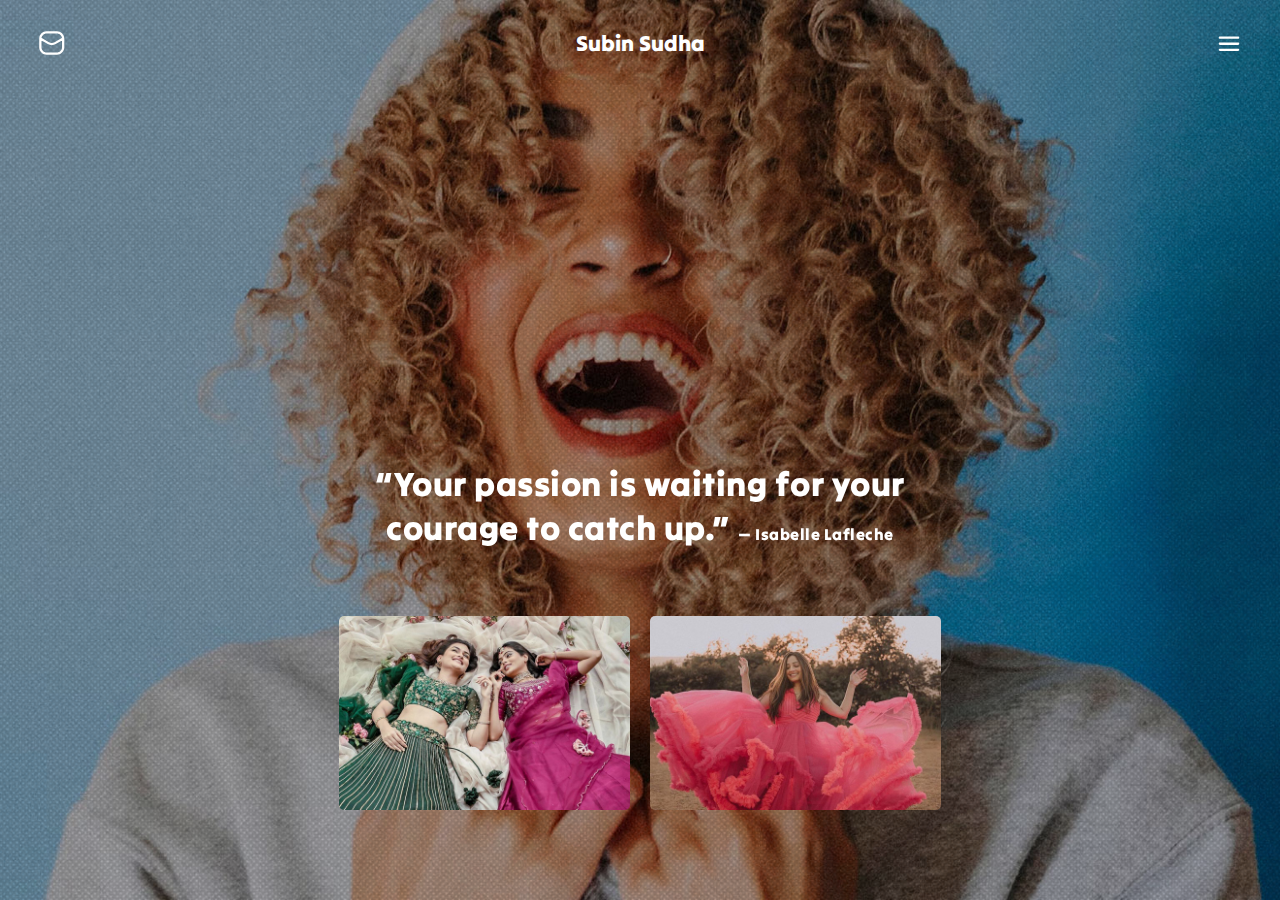
==== index.html @ 1a8616e3 "update title" ====
<!DOCTYPE html>
<html lang="en">
  <head>
    <meta charset="UTF-8" />

    <meta
      name="viewport"
      content="width=device-width,initial-scale=1.0, user-scalable=no"
    />
    <link
      href="https://fonts.googleapis.com/css2?family=Tilt+Warp&display=swap"
      rel="stylesheet"
    />
    <link rel="stylesheet" href="./assets/style/main.css" />
    <title>Subin Sudha | Wedding photographer</title>
  </head>
  <body>
    <header class="main-header">
      <div class="container-fluid">
        <div class="row">
          <div class="header-block">
            <div class="header-action">
              <a href="mailto:subinkumarpsabc@gmail.com" class="btn mail">
                <svg viewBox="0 -0.5 25 25" fill="none">
                  <path
                    d="M19.7505 9.02905C19.7652 9.443 20.1127 9.76663 20.5267 9.75189C20.9406 9.73715 21.2643 9.38962 21.2495 8.97567L19.7505 9.02905ZM16.214 5.00236V5.75236C16.2224 5.75236 16.2307 5.75222 16.2391 5.75194L16.214 5.00236ZM9.786 5.00236L9.76095 5.75194C9.7693 5.75222 9.77765 5.75236 9.786 5.75236V5.00236ZM4.75048 8.97567C4.73573 9.38962 5.05936 9.73715 5.47331 9.75189C5.88726 9.76663 6.23478 9.443 6.24952 9.02905L4.75048 8.97567ZM21.25 9.00236C21.25 8.58815 20.9142 8.25236 20.5 8.25236C20.0858 8.25236 19.75 8.58815 19.75 9.00236H21.25ZM20.5 15.0024L21.2495 15.029C21.2498 15.0202 21.25 15.0113 21.25 15.0024H20.5ZM16.214 19.0024L16.2391 18.2528C16.2307 18.2525 16.2224 18.2524 16.214 18.2524V19.0024ZM9.786 19.0024V18.2524C9.77765 18.2524 9.7693 18.2525 9.76095 18.2528L9.786 19.0024ZM5.5 15.0024H4.75C4.75 15.0113 4.75016 15.0202 4.75048 15.029L5.5 15.0024ZM6.25 9.00236C6.25 8.58815 5.91421 8.25236 5.5 8.25236C5.08579 8.25236 4.75 8.58815 4.75 9.00236H6.25ZM20.8783 9.64996C21.236 9.44103 21.3565 8.98172 21.1476 8.62406C20.9387 8.2664 20.4794 8.14583 20.1217 8.35476L20.8783 9.64996ZM15.236 12.0774L14.8577 11.4297L14.8515 11.4334L15.236 12.0774ZM10.764 12.0774L11.1486 11.4334L11.1423 11.4298L10.764 12.0774ZM5.8783 8.35476C5.52064 8.14583 5.06133 8.2664 4.8524 8.62406C4.64347 8.98172 4.76404 9.44103 5.1217 9.64996L5.8783 8.35476ZM21.2495 8.97567C21.1534 6.27536 18.8895 4.16252 16.1889 4.25278L16.2391 5.75194C18.1129 5.68931 19.6838 7.15537 19.7505 9.02905L21.2495 8.97567ZM16.214 4.25236H9.786V5.75236H16.214V4.25236ZM9.81105 4.25278C7.11054 4.16252 4.84663 6.27536 4.75048 8.97567L6.24952 9.02905C6.31625 7.15537 7.88712 5.68931 9.76095 5.75194L9.81105 4.25278ZM19.75 9.00236V15.0024H21.25V9.00236H19.75ZM19.7505 14.9757C19.6838 16.8494 18.1129 18.3154 16.2391 18.2528L16.1889 19.7519C18.8895 19.8422 21.1534 17.7294 21.2495 15.029L19.7505 14.9757ZM16.214 18.2524H9.786V19.7524H16.214V18.2524ZM9.76095 18.2528C7.88712 18.3154 6.31624 16.8494 6.24952 14.9757L4.75048 15.029C4.84663 17.7294 7.11054 19.8422 9.81105 19.7519L9.76095 18.2528ZM6.25 15.0024V9.00236H4.75V15.0024H6.25ZM20.1217 8.35476L14.8577 11.4298L15.6143 12.725L20.8783 9.64996L20.1217 8.35476ZM14.8515 11.4334C13.7111 12.1145 12.2889 12.1145 11.1485 11.4334L10.3795 12.7213C11.9935 13.6852 14.0065 13.6852 15.6205 12.7213L14.8515 11.4334ZM11.1423 11.4298L5.8783 8.35476L5.1217 9.64996L10.3857 12.725L11.1423 11.4298Z"
                    fill="#ffffff"
                  />
                </svg>
              </a>
            </div>
            <div class="header-logo">
              <a href="/subinsudhagalleryHtml">
                <h3>Subin Sudha</h3>
              </a>
            </div>
            <div class="header-action">
              <button class="btn menu" id="nav-menu-toggle">
                <svg viewBox="0 -0.5 25 25" fill="none">
                  <path
                    d="M6.5 11.75C6.08579 11.75 5.75 12.0858 5.75 12.5C5.75 12.9142 6.08579 13.25 6.5 13.25V11.75ZM18.5 13.25C18.9142 13.25 19.25 12.9142 19.25 12.5C19.25 12.0858 18.9142 11.75 18.5 11.75V13.25ZM6.5 15.75C6.08579 15.75 5.75 16.0858 5.75 16.5C5.75 16.9142 6.08579 17.25 6.5 17.25V15.75ZM18.5 17.25C18.9142 17.25 19.25 16.9142 19.25 16.5C19.25 16.0858 18.9142 15.75 18.5 15.75V17.25ZM6.5 7.75C6.08579 7.75 5.75 8.08579 5.75 8.5C5.75 8.91421 6.08579 9.25 6.5 9.25V7.75ZM18.5 9.25C18.9142 9.25 19.25 8.91421 19.25 8.5C19.25 8.08579 18.9142 7.75 18.5 7.75V9.25ZM6.5 13.25H18.5V11.75H6.5V13.25ZM6.5 17.25H18.5V15.75H6.5V17.25ZM6.5 9.25H18.5V7.75H6.5V9.25Z"
                    fill="#ffffff"
                  />
                </svg>
              </button>
            </div>
          </div>
        </div>
      </div>
    </header>

    <main class="main">
      <div class="landing-banner">
        <div class="banner-overlay"></div>
      </div>
      <div class="landing-content">
        <div class="landing-content-text">
          <!-- <h1>
            “Love what you do and do what you love. Passion is the key that
            opens the door to joy and abundance.”
            <span>— David Cuschieri</span>
          </h1> -->
          <h1>
            “Your passion is waiting for your courage to catch up.”
            <span>— Isabelle Lafleche</span>
          </h1>
        </div>
        <div class="landing-showcase">
          <ul class="showcase-list">
            <li>
              <a href="/subinsudhagalleryHtml/stories.html">
                <img
                  src="./assets/images/show_horizontal_1.jpg"
                  alt="showcase image"
                />
              </a>
            </li>
            <li>
              <a href="/subinsudhagalleryHtml/stories.html">
                <img
                  src="./assets/images/show_horizontal_2.jpg"
                  alt="showcase image"
                />
              </a>
            </li>
          </ul>
        </div>
      </div>
    </main>

    <!-- side menu -->
    <div class="overlay" id="menu-overlay"></div>
    <aside class="main-navigation" id="main-navigation">
      <!-- <button class="theme-change" id="theme-toggle">Dark mode</button> -->
      <button class="close-nav" id="nav-menu-close">
        <svg viewBox="0 -0.5 25 25" fill="none">
          <path
            d="M6.96967 16.4697C6.67678 16.7626 6.67678 17.2374 6.96967 17.5303C7.26256 17.8232 7.73744 17.8232 8.03033 17.5303L6.96967 16.4697ZM13.0303 12.5303C13.3232 12.2374 13.3232 11.7626 13.0303 11.4697C12.7374 11.1768 12.2626 11.1768 11.9697 11.4697L13.0303 12.5303ZM11.9697 11.4697C11.6768 11.7626 11.6768 12.2374 11.9697 12.5303C12.2626 12.8232 12.7374 12.8232 13.0303 12.5303L11.9697 11.4697ZM18.0303 7.53033C18.3232 7.23744 18.3232 6.76256 18.0303 6.46967C17.7374 6.17678 17.2626 6.17678 16.9697 6.46967L18.0303 7.53033ZM13.0303 11.4697C12.7374 11.1768 12.2626 11.1768 11.9697 11.4697C11.6768 11.7626 11.6768 12.2374 11.9697 12.5303L13.0303 11.4697ZM16.9697 17.5303C17.2626 17.8232 17.7374 17.8232 18.0303 17.5303C18.3232 17.2374 18.3232 16.7626 18.0303 16.4697L16.9697 17.5303ZM11.9697 12.5303C12.2626 12.8232 12.7374 12.8232 13.0303 12.5303C13.3232 12.2374 13.3232 11.7626 13.0303 11.4697L11.9697 12.5303ZM8.03033 6.46967C7.73744 6.17678 7.26256 6.17678 6.96967 6.46967C6.67678 6.76256 6.67678 7.23744 6.96967 7.53033L8.03033 6.46967ZM8.03033 17.5303L13.0303 12.5303L11.9697 11.4697L6.96967 16.4697L8.03033 17.5303ZM13.0303 12.5303L18.0303 7.53033L16.9697 6.46967L11.9697 11.4697L13.0303 12.5303ZM11.9697 12.5303L16.9697 17.5303L18.0303 16.4697L13.0303 11.4697L11.9697 12.5303ZM13.0303 11.4697L8.03033 6.46967L6.96967 7.53033L11.9697 12.5303L13.0303 11.4697Z"
            fill="#000000"
          />
        </svg>
      </button>

      <div class="nav-container">
        <nav class="aside-row main-nav">
          <ul class="nav-list">
            <li class="nav-item">
              <a
                href="/subinsudhagalleryHtml/download-photos.html"
                data-text="Get your photos"
                >Get your photos</a
              >
            </li>
            <li class="nav-item">
              <a
                href="/subinsudhagalleryHtml/about-me.html"
                data-text="About me"
                >About me</a
              >
            </li>
            <li class="nav-item">
              <a href="/subinsudhagalleryHtml/stories.html" data-text="Works"
                >Works</a
              >
            </li>
            <li class="nav-item">
              <a
                href="/subinsudhagalleryHtml/contact-me.html"
                data-text="Get in touch"
                >Get in touch</a
              >
            </li>
          </ul>
        </nav>
        <!-- <div class="aside-row theme-selector">hiiii</div> -->
        <div class="aside-row copyright-text">
          <p>
            All rights reserved. &copy;
            <script type="text/javascript">
              document.write(new Date().getFullYear());
            </script>
          </p>
          <p class="special-txt">
            Made with
            <svg
              class="heart-svg"
              fill="#ff0000"
              width="14px"
              height="14px"
              viewBox="0 0 32 32"
            >
              <path
                d="M26.996 12.898c-.064-2.207-1.084-4.021-2.527-5.13-1.856-1.428-4.415-1.69-6.542-.132-.702.516-1.359 1.23-1.927 2.168-.568-.938-1.224-1.652-1.927-2.167-2.127-1.559-4.685-1.297-6.542.132-1.444 1.109-2.463 2.923-2.527 5.13-.035 1.172.145 2.48.788 3.803 1.01 2.077 5.755 6.695 10.171 10.683l.035.038.002-.002.002.002.036-.038c4.415-3.987 9.159-8.605 10.17-10.683.644-1.323.822-2.632.788-3.804z"
              />
            </svg>
            by Arun
          </p>
        </div>
      </div>
    </aside>

    <div id="scroll-to-top"></div>

    <!-- Scripts -->
    <script src="https://code.jquery.com/jquery-2.2.4.min.js"></script>
    <script src="./assets/js/index.js"></script>
  </body>
</html>
---- assets/style/main.css ----
* {
  padding: 0;
  margin: 0;
  box-sizing: border-box;
}

:root {
  --theme-color: 14, 86, 255;
}

::-webkit-selection {
  color: #fff;
  background-color: rgb(var(--theme-color));
}
::selection {
  color: #fff;
  background-color: rgb(var(--theme-color));
}

body {
  font-family: "Tilt Warp", sans-serif;
  font-optical-sizing: auto;
  font-weight: 400;
  font-style: normal;
  background-color: #fff;
}
a {
  text-decoration: none;
}
ul {
  list-style-type: none;
}
.container {
  width: 95%;
  margin: auto;
  padding-left: 15px;
  padding-right: 15px;
}

@media screen and (min-width: 768px) {
  .container {
    max-width: 680px;
  }
}

@media screen and (min-width: 992px) {
  .container {
    max-width: 960px;
  }
}

@media screen and (min-width: 1200px) {
  .container {
    max-width: 1180px;
  }
}

@media screen and (min-width: 1600px) {
  .container {
    max-width: 1240px;
  }
}

@media screen and (min-width: 1800px) {
  .container {
    max-width: 1440px;
  }
}

.container-fluid {
  width: 95%;
  max-width: 1800px;
  margin: auto;
  padding-left: 15px;
  padding-right: 15px;
}
.row {
  margin-left: -15px;
  margin-right: -15px;
}

.main-header {
  position: fixed;
  top: 0;
  left: 0;
  width: 100%;
  z-index: 120;
  background-color: transparent;
  transition: 0.3s ease;
}

.header-block {
  display: flex;
  width: 100%;
  justify-content: space-between;
  align-items: center;
  padding: 12px 0;
}

.header-logo a {
  display: block;
}

.header-logo img {
  height: 46px;
  vertical-align: middle;
}

.header-logo h3 {
  color: #fff;
  font-size: 22px;
}

.header-action .btn {
  background-color: transparent;
  outline: none;
  border: none;
  height: 38px;
  width: 38px;
  cursor: pointer;
  display: inline-block;
}

.header-action .btn svg {
  height: 38px;
  width: 38px;
  vertical-align: middle;
}

.main-header.header-light {
  background-color: #fff;
  border-bottom: 1px solid #eee;
}
.main-header.header-light .header-logo h3 {
  color: #000;
}
.main-header.header-light .header-action .btn svg path {
  fill: #000;
}

.overlay {
  position: fixed;
  top: 0;
  left: 0;
  width: 100%;
  height: 100%;
  background-color: #000;
  opacity: 0;
  visibility: hidden;
  z-index: 800;
  transition: 0.3s ease-in-out;
}

.overlay.active {
  opacity: 0.4;
  visibility: visible;
}

.main-navigation {
  width: 100%;
  max-width: 300px;
  height: 100dvh;
  max-height: 100dvh;
  position: fixed;
  background-color: #fff;
  background-image: url("../images/menu-bg.jpg");
  background-position: center center;
  background-repeat: no-repeat;
  background-size: cover;
  right: 0;
  top: 0;
  z-index: 810;
  overflow-y: auto;
  transform: translateX(300px);
  transition: 0.3s ease-in-out;
}

.main-navigation.active {
  transform: translateX(0);
}

.main-navigation .close-nav {
  width: 38px;
  height: 38px;
  background-color: transparent;
  border: 0;
  outline: 0;
  position: absolute;
  right: 34px;
  top: 24px;
  z-index: 1;
  cursor: pointer;
}
.main-navigation .close-nav svg {
  width: 38px;
  height: 38px;
  vertical-align: middle;
}
.main-navigation .close-nav:hover svg path {
  transition: 0.3s ease-in-out;
  fill: rgb(var(--theme-color));
}

.main-navigation .theme-change {
  border: 0;
  background-color: transparent !important;
  position: absolute;
  left: 40px;
  top: 35px;
  font-size: 14px;
  font-weight: 600;
  outline: 0;
  cursor: pointer;
  color: #000;
  z-index: 2;
  padding-left: 30px;
  background-image: url("../images/sun-dark.svg");
  background-position: left center;
  background-repeat: no-repeat;
  background-size: 28px;
  user-select: none;
}
.main-navigation .theme-change:active,
.main-navigation .theme-change:focus,
.main-navigation .theme-change:hover {
  background-color: transparent !important;
  box-shadow: none !important;
}

.nav-container {
  padding: 40px;
  position: relative;
  height: 100%;
  display: flex;
  justify-content: flex-end;
  align-items: flex-start;
  flex-direction: column;
  width: 100%;
}
.main-navigation .aside-row {
  display: block;
  width: 100%;
}
.main-navigation .nav-list .nav-item {
  margin-bottom: 12px;
}

.main-navigation .nav-list a {
  font-size: 20px;
  color: #222;
  display: block;
  outline: 0;
  position: relative;
  letter-spacing: 0.5px;
}

.main-navigation .nav-list a::before {
  content: attr(data-text);
  display: block;
  font-size: inherit;
  position: absolute;
  left: 0;
  top: 0;
  color: rgb(var(--theme-color));
  z-index: 1;
  overflow: hidden;
  text-wrap: nowrap;
  width: 0;
  background-color: #fff;
  transition: 0.3s ease-in-out;
}

.main-navigation .nav-list a:hover::before,
.main-navigation .nav-list .nav-item.active a::before {
  width: 100%;
}

.aside-row.copyright-text {
  margin-top: 70px;
}
.aside-row.copyright-text p {
  font-size: 12px;
  color: #000;
  font-weight: 400;
}
.aside-row.copyright-text .special-txt {
  display: flex;
  align-items: center;
}
.heart-svg {
  transform: scale(1);
  -moz-animation: heartPulse 1s infinite;
  -webkit-animation: heartPulse 1s infinite;
  animation: heartPulse 1s infinite;
}

@-moz-keyframes heartPulse {
  0% {
    transform: scale(1);
  }
  50% {
    transform: scale(0.8);
  }
  100% {
    transform: scale(1);
  }
}
@-webkit-keyframes heartPulse {
  0% {
    transform: scale(1);
  }
  50% {
    transform: scale(0.8);
  }
  100% {
    transform: scale(1);
  }
}
@keyframes heartPulse {
  0% {
    transform: scale(1);
  }
  50% {
    transform: scale(0.8);
  }
  100% {
    transform: scale(1);
  }
}

.landing-banner {
  width: 100%;
  height: 100%;
  left: 0;
  top: 0;
  position: fixed;
  z-index: 1;
  background-image: url("../images/banner-3.jpg");
  background-position: center;
  background-size: cover;
  background-repeat: no-repeat;
}

.banner-overlay {
  position: relative;
  height: 100%;
  width: 100%;
  background-image: url("../images/overlay.png");
  background-position: center;
  background-repeat: repeat;
}

.landing-content {
  position: relative;
  z-index: 10;
  max-width: 642px;
  width: 95%;
  margin-bottom: 10dvh;
  margin-left: auto;
  margin-right: auto;
}
.landing-content-text {
  margin-bottom: 60px;
}

.landing-content-text h1 {
  color: #fff;
  font-size: 34px;
  text-align: center;
  line-height: 44px;
  letter-spacing: 0.5px;
}

.landing-content-text span {
  font-size: 16px;
  color: #fff;
}

.main {
  height: 100dvh;
  display: flex;
  align-items: end;
  justify-content: center;
}

.landing-showcase .showcase-list {
  display: flex;
  align-items: center;
  justify-content: center;
  padding: 0 10px;
}

.landing-showcase .showcase-list li {
  padding: 0 10px;
  width: 50%;
}

.landing-showcase .showcase-list a {
  display: block;
  position: relative;
  overflow: hidden;
  border-radius: 5px;
}
.landing-showcase .showcase-list a::after {
  content: "";
  background-color: rgba(var(--theme-color), 0.5);
  background-image: url("../images/eye.svg");
  background-position: center;
  background-repeat: no-repeat;
  background-size: 38px;
  opacity: 0;
  display: flex;
  align-items: center;
  justify-content: center;
  position: absolute;
  top: 0;
  left: 0;
  width: 100%;
  height: 100%;
  z-index: 1;
  transition: 0.2s ease-in-out;
}
.landing-showcase .showcase-list a::after {
  transform: scale(0.9);
}

.landing-showcase .showcase-list a:hover::after {
  opacity: 1;
  transform: scale(1);
}

.landing-showcase .showcase-list img {
  max-width: 100%;
  vertical-align: middle;
}

/* INNER PAGES */

.page-wrapper {
  margin-top: 65px;
  padding-bottom: 10px;
  overflow-x: hidden;
  /* border-bottom: 20px solid #1f1f1f; */
  min-height: calc(100dvh - 66px);
}

.breadcrumb {
  padding: 6px 0;
  margin-top: 15px;
  display: inline-block;
  width: 100%;
}
.breadcrumb-list {
  display: flex;
  align-items: center;
  justify-content: flex-start;
}
.breadcrumb-list .breadcrumb-item {
  margin-right: 10px;
  padding-right: 30px;
  position: relative;
  font-size: 14px;
  user-select: none;
}

.breadcrumb-list .breadcrumb-item:not(:last-child)::after {
  content: "";
  height: 20px;
  width: 20px;
  background-position: right center;
  background-image: url("../images/right-arrow.svg");
  background-repeat: no-repeat;
  background-size: 22px;
  position: absolute;
  display: block;
  right: 0;
  top: 0;
  z-index: 1;
}

.breadcrumb-list .breadcrumb-item a {
  display: block;
  outline: none;
  color: #000;
}

.breadcrumb-list .breadcrumb-item span {
  color: #979797;
  cursor: default;
}

.section-header {
  margin-top: 18px;
}
.content-wrapper {
  overflow-x: hidden;
  margin-top: 30px;
  margin-left: -15px;
  margin-right: -15px;
}

.section-header h2 {
  font-size: 26px;
  color: #000;
}
.grid-list {
  background-color: #eee;
}
.grid-list .grid-item {
  width: 100%;
  position: relative;
  margin-bottom: 30px;
  background-color: #fff;
}

.grid-list .grid-item a {
  display: block;
  position: relative;
  width: 100%;
  overflow: hidden;
  opacity: 1;
  transition: 0.3s ease;
}
.grid-list .grid-item a:hover {
  opacity: 0.8;
}

.grid-list .grid-item img,
.single-image-list img {
  vertical-align: middle;
  max-width: 100%;
  border-radius: 2px;
}

.grid-list .grid-item .item-content {
  position: relative;
  width: 100%;
  margin-top: 18px;
  padding-left: 25px;
  padding-right: 25px;
  padding-bottom: 25px;
}

.grid-item .item-content .item-label {
  color: #000;
  margin: 0;
  font-size: 18px;
  line-height: 22px;
  letter-spacing: 1px;
}
.grid-item .item-content .item-sm-label {
  color: #535353;
  margin-top: 5px;
  display: inline-block;
  font-size: 12px;
}

.grid-item .tags {
  width: 100%;
  display: flex;
  flex-wrap: wrap;
  gap: 10px;
  margin-top: 10px;
}
.grid-item .tags .tag {
  color: #878787;
  display: inline-block;
  font-size: 10px;
  position: relative;
}

.grid-item .tags .tag::before {
  content: "#";
  display: inline-block;
}

.single-image-list {
  width: 100%;
}
.single-image-list .grid-item {
  width: 100%;
  margin-bottom: 24px;
  overflow: hidden;
}
.single-image-list .grid-item a {
  display: block;
  outline: 0;
  border: 0;
}

.scroll-to-top {
  width: 46px;
  height: 46px;
  position: fixed;
  right: 10px;
  bottom: 10px;
  background-color: #22272b;
  border-radius: 4px;
  display: flex;
  justify-content: center;
  align-items: center;
  cursor: pointer;
  outline: 0;
  opacity: 0;
  visibility: hidden;
  z-index: 1000;
  transition: 0.3s ease;
}
.scroll-to-top:hover {
  background-color: #2c3338;
}
.scroll-to-top.show {
  opacity: 1;
  visibility: visible;
}

.single-page-wrapper .about-image {
  max-width: 100%;
  vertical-align: middle;
}
.single-page-wrapper .about-me-content {
  padding: 40px 20px 10px;
}

.single__page__wrapper__sub .about-me-content {
  padding: 15px 20px 0;
}

.single-page-wrapper p,
.single-page-wrapper li,
.single-page-footer-txt p {
  font-size: 16px;
  line-height: 26px;
  font-weight: 400;
  margin-bottom: 16px;
  color: #333;
}

.single-page-wrapper h3 {
  font-size: 22px;
  line-height: normal;
  font-weight: 500;
  margin-bottom: 20px;
  color: #111;
  display: block;
}
.single-page-wrapper h3:not(.mt-none) {
  margin-top: 38px;
}
.single-page-wrapper ul {
  list-style: none;
}
.single-page-wrapper ul:not(.contact-list) li {
  padding-left: 30px;
  background-position: left top;
  background-image: url("../images/point-of-interest.svg");
  background-repeat: no-repeat;
  background-size: 22px;
}
.single-page-wrapper li strong {
  color: #000;
  letter-spacing: 1px;
  font-weight: 400;
  font-size: 18px;
}

.single-page-wrapper .contact-page-content,
.single-page-footer-txt {
  padding: 0 20px 0;
}
.single-page-wrapper .contact-page-content h3 {
  margin-top: 0;
}

.contact-page-content .contact__action {
  margin-top: 30px;
}

.contact-page-content .email-enquiry {
  background-color: #26a848;
  color: #fff;
  padding: 16px;
  display: block;
  border-radius: 4px;
  outline: 0;
  border: 0;
  font-size: 14px;
  letter-spacing: 0.5px;
  cursor: pointer;
  text-align: center;
  text-decoration: underline;
}

.page-splits.split__right .contact-page-content {
  padding-top: 34px;
}

.single-page-wrapper .contact-page-content .page-item-row {
  margin-bottom: 50px;
}

.single-page-wrapper .contact-page-content .page-item-row:last-child {
  margin-bottom: 0;
}

.single-page-footer-txt p {
  font-size: 20px;
  line-height: 30px;
}
.contact-list li {
  font-size: 14px;
  color: #222;
}
.contact-list .contact_item {
  font-size: 14px;
  outline: 0;
  border: 0;
  cursor: pointer;
  color: #222;
  display: flex;
  align-items: center;
  text-decoration: underline;
  transition: 0.3s ease;
}
.contact-list .contact__address {
  display: flex;
  align-items: flex-start;
}
.contact-list li p {
  font-size: 14px;
  color: #222;
}
.contact-list .contact_item:hover {
  opacity: 0.7;
}

.contact-list .contact_item .icon__element,
.contact-list .contact__address .icon__element {
  height: 20px;
  width: 20px;
  margin-right: 10px;
}

.contact-list li {
  margin-bottom: 12px;
  line-height: normal;
}
/* DOWNLOAD */

.download-center-wrapper {
  margin: auto;
  max-width: 500px;
  padding: 20px;
  text-align: center;
}
.download-center-wrapper h1 {
  font-size: 55px;
  letter-spacing: 2px;
  margin-bottom: 10px;
  color: #000;
}
.download-center-wrapper .download-page-txt-sub {
  font-size: 16px;
  margin-bottom: 10px;
  color: #111;
}

.download-center-wrapper .form-wrap {
  padding-top: 15px;
  padding-bottom: 15px;
}
.download-center-wrapper .form-wrap .form-field {
  margin-bottom: 10px;
}
.download-center-wrapper .form-field .form-label {
  display: block;
  margin-bottom: 8px;
  font-size: 16px;
  color: #111;
}
.download-center-wrapper .form-field .input-field {
  padding: 16px;
  width: 100%;
  border: 2px solid #111;
  max-width: 350px;
  font-size: 18px;
  font-weight: 600;
  border-radius: 6px;
  outline: 0;
  text-align: center;
}
.download-center-wrapper .form-field .form-submit-btn {
  padding: 16px;
  font-size: 18px;
  background-color: #111;
  color: #fff;
  display: block;
  max-width: 350px;
  margin: auto;
  border-radius: 6px;
  outline: 0;
}
.download-center-wrapper .form-field .form-submit-btn:not(.disabled) {
  cursor: pointer;
}
.download-center-wrapper .form-field .form-submit-btn.disabled {
  cursor: not-allowed;
  opacity: 0.6;
}

.download-txt-link {
  text-decoration: underline;
  color: #1047ed;
}
.qr-code {
  padding-top: 10px;
}
.qr-code img {
  width: 174px;
  height: 174px;
}
.spacer {
  margin: 20px auto;
  position: relative;
  width: 100%;
  max-width: 300px;
  font-size: 18px;
  color: #6b6b6b;
}
.spacer > span {
  position: relative;
  z-index: 2;
  background-color: #fff;
  display: inline-block;
  padding: 10px;
}
.spacer::before {
  content: "";
  position: absolute;
  width: 100%;
  height: 1px;
  background-color: #555;
  left: 50%;
  top: 50%;
  transform: translate(-50%, -50%);
  z-index: 1;
}

/* RESPONSIVE */

@media screen and (min-width: 554px) {
  .content-wrapper {
    margin-left: 0 !important;
    margin-right: 0 !important;
  }

  .grid-list .grid-item .item-content {
    padding-left: 0 !important;
    padding-right: 0 !important;
    padding-bottom: 0 !important;
  }
  .grid-list {
    display: flex;
    justify-content: flex-start;
    align-items: flex-start;
    flex-wrap: wrap;
    gap: 30px;
    margin-right: -30px;
    background-color: #fff;
  }
  .grid-list .grid-item {
    width: calc(50% - 30px);
    margin-bottom: 0 !important;
  }

  .single-page-wrapper .contact-page-content,
  .single-page-footer-txt {
    padding: 0;
  }
  .single-page-wrapper .about-me-content,
  .single__page__wrapper__sub .about-me-content {
    padding: 0;
  }

  .contact-page-content .email-enquiry {
    display: inline-block;
  }
}

@media screen and (min-width: 768px) {
  .header-block {
    padding: 24px 0;
  }
  .page-wrapper {
    margin-top: 86px;
    padding-bottom: 40px;
    min-height: calc(100dvh - 87px);
  }

  .breadcrumb {
    padding: 10px 0;
    margin-top: 20px;
  }
  .breadcrumb-list .breadcrumb-item {
    font-size: 16px;
  }
  .section-header {
    margin-top: 34px;
  }
  .section-header h2 {
    font-size: 32px;
  }

  .single-image-list {
    display: flex;
    flex-wrap: wrap;
    justify-content: flex-start;
    gap: 30px;
  }
  .single-image-list .grid-item {
    width: calc(50% - 15px);
    overflow: hidden;
  }
  .single-image-list .grid-item a {
    display: flex;
    justify-content: center;
    align-items: center;
    height: 100%;
  }

  .grid-item .item-content .item-label {
    font-size: 22px;
    line-height: 26px;
  }
  .grid-item .item-content .item-sm-label {
    font-size: 16px;
  }
  .grid-item .tags .tag {
    font-size: 14px;
  }
}
@media screen and (min-width: 992px) {
  .main-navigation {
    max-width: 360px;
    transform: translateX(360px);
  }
  .main-navigation .nav-list a {
    font-size: 24px;
  }
  .main-navigation .nav-list .nav-item {
    margin-bottom: 14px;
  }
  .grid-list {
    gap: 60px;
    margin-right: -60px;
  }
  .grid-list .grid-item {
    width: calc(33.3333333% - 60px);
  }

  .single-image-list {
    gap: 50px;
  }
  .single-image-list .grid-item {
    width: calc(33.333333333% - 35px);
  }

  .single-page-wrapper.wrapper__flex {
    display: flex;
    justify-content: flex-start;
    align-items: flex-start;
  }
  .single-page-wrapper .page-splits.split__left {
    width: 50%;
  }
  .single-page-wrapper .page-splits.split__right {
    width: 50%;
  }
  .single-page-wrapper .about-me-content {
    padding: 0 0 0 50px;
  }
  .page-splits.split__right .contact-page-content {
    padding-top: 0;
  }
  .single__page__wrapper__sub {
    margin-top: 30px;
  }
  .single__page__wrapper__sub .page-splits.split__left .about-me-content {
    padding-left: 0;
  }
  .single-page-wrapper .page-splits.split__right .contact-page-content {
    padding-left: 50px;
  }
}
@media screen and (min-width: 1200px) {
  .grid-list {
    gap: 80px;
    margin-right: -80px;
  }
  .grid-list .grid-item {
    width: calc(33.3333333% - 80px);
  }

  .single-image-list {
    gap: 80px;
  }
  .single-image-list .grid-item {
    width: calc(33.333333333% - 55px);
  }
}
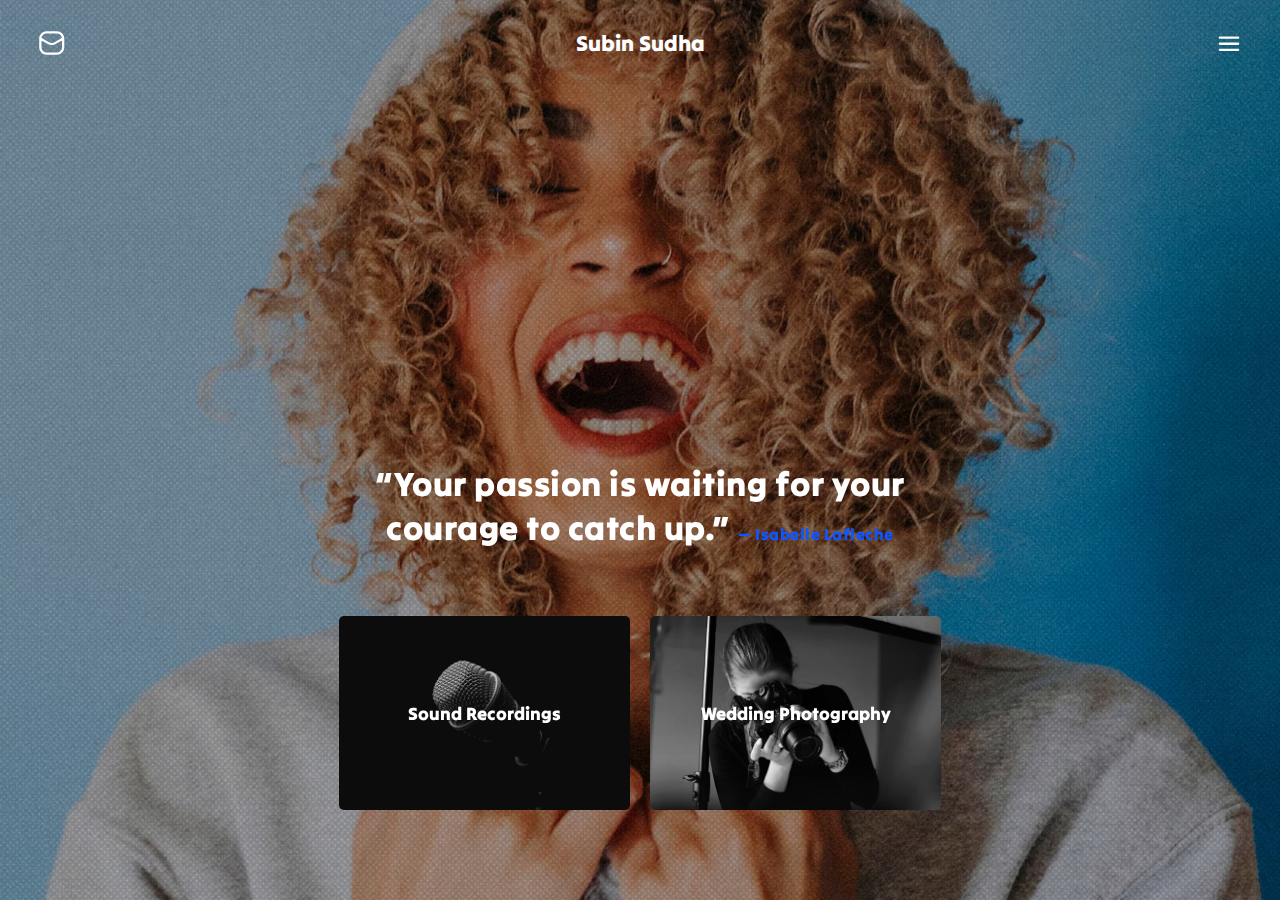
==== commit 128dbc54: "new files" ====
--- a/index.html
+++ b/index.html
@@ -68,11 +68,12 @@
         <div class="landing-showcase">
           <ul class="showcase-list">
             <li>
-              <a href="/subinsudhagalleryHtml/stories.html">
+              <a href="/subinsudhagalleryHtml/sounds.html">
                 <img
                   src="./assets/images/show_horizontal_1.jpg"
                   alt="showcase image"
                 />
+                <span>Sound Recordings</span>
               </a>
             </li>
             <li>
@@ -81,6 +82,7 @@
                   src="./assets/images/show_horizontal_2.jpg"
                   alt="showcase image"
                 />
+                <span>Wedding Photography</span>
               </a>
             </li>
           </ul>
@@ -118,9 +120,18 @@
                 >About me</a
               >
             </li>
+            <li class="nav-item active">
+              <a
+                href="/subinsudhagalleryHtml/sounds.html"
+                data-text="Sound Recordings"
+                >Sound Recordings</a
+              >
+            </li>
             <li class="nav-item">
-              <a href="/subinsudhagalleryHtml/stories.html" data-text="Works"
-                >Works</a
+              <a
+                href="/subinsudhagalleryHtml/stories.html"
+                data-text="Photography"
+                >Photography</a
               >
             </li>
             <li class="nav-item">
--- a/assets/style/main.css
+++ b/assets/style/main.css
@@ -373,7 +373,7 @@
 
 .landing-content-text span {
   font-size: 16px;
-  color: #fff;
+  color: rgb(var(--theme-color));
 }
 
 .main {
@@ -401,13 +401,27 @@
   overflow: hidden;
   border-radius: 5px;
 }
+.landing-showcase .showcase-list a span {
+  color: #fff;
+  font-size: 11px;
+  margin: auto;
+  position: absolute;
+  z-index: 2;
+  top: 50%;
+  left: 50%;
+  transform: translate(-50%, -50%);
+  display: block;
+  width: 100%;
+  text-align: center;
+  padding: 4px 12px;
+}
 .landing-showcase .showcase-list a::after {
   content: "";
   background-color: rgba(var(--theme-color), 0.5);
-  background-image: url("../images/eye.svg");
+  /* background-image: url("../images/eye.svg");
   background-position: center;
   background-repeat: no-repeat;
-  background-size: 38px;
+  background-size: 38px; */
   opacity: 0;
   display: flex;
   align-items: center;
@@ -420,13 +434,13 @@
   z-index: 1;
   transition: 0.2s ease-in-out;
 }
-.landing-showcase .showcase-list a::after {
+/* .landing-showcase .showcase-list a::after {
   transform: scale(0.9);
-}
+} */
 
 .landing-showcase .showcase-list a:hover::after {
   opacity: 1;
-  transform: scale(1);
+  /* transform: scale(1); */
 }
 
 .landing-showcase .showcase-list img {
@@ -846,9 +860,95 @@
   z-index: 1;
 }
 
+/* SOUNDS */
+
+.sounds-list {
+  display: flex;
+  gap: 15px;
+  flex-wrap: wrap;
+}
+
+.sounds-list .sound-item {
+  width: calc(50% - 15px);
+}
+.sounds-list .sound-item .album-cover {
+  position: relative;
+  border-radius: 10px;
+  overflow: hidden;
+}
+.sounds-list .sound-item .sound-thumbnail {
+  max-width: 100%;
+  vertical-align: middle;
+}
+.sounds-list .sound-item-content .item-title {
+  font-size: 14px;
+  color: #000;
+  margin-bottom: 5px;
+  line-height: normal;
+}
+.sounds-list .sound-item-content .item-subtext {
+  font-size: 10px;
+  color: #666;
+  line-height: normal;
+  display: block;
+}
+.sounds-list .sound-item .controls {
+  position: absolute;
+  left: 50%;
+  top: 50%;
+  transform: translate(-50%, -50%);
+  z-index: 5;
+  width: 100%;
+  height: 100%;
+  display: flex;
+  justify-content: center;
+  align-items: center;
+  background-color: transparent;
+}
+
+.sounds-list .sound-item .sound-control-btn {
+  background-color: transparent;
+  border: 0;
+  outline: 0;
+  background-position: center center;
+  background-repeat: no-repeat;
+  background-size: 50px;
+  width: 100%;
+  height: 100%;
+  cursor: pointer;
+  transition: 0.3s ease;
+}
+.sounds-list .sound-item .sound-control-btn.play {
+  background-image: url("../images/icons/play-button.svg");
+}
+.sounds-list .sound-item .sound-control-btn.pause {
+  background-image: url("../images/icons/pause-button.svg");
+}
+
+.sounds-list .sound-item .controls .sound-control-btn.pause,
+.sounds-list .sound-item .controls:hover .sound-control-btn {
+  background-color: rgba(16, 71, 237, 0.386);
+}
+
+.sounds-list .sound-item .sound-item-content {
+  margin-top: 10px;
+}
+
 /* RESPONSIVE */
 
+@media screen and (max-width: 767px) {
+  .sounds-list .sound-item .sound-item-content .sound-player {
+    display: none !important;
+  }
+  .sounds-list {
+    padding-left: 15px;
+  }
+}
+
 @media screen and (min-width: 554px) {
+  .landing-showcase .showcase-list a span {
+    font-size: 18px;
+  }
   .content-wrapper {
     margin-left: 0 !important;
     margin-right: 0 !important;
@@ -938,6 +1038,36 @@
   .grid-item .tags .tag {
     font-size: 14px;
   }
+
+  .sounds-list {
+    gap: 30px;
+  }
+  .sounds-list .sound-item {
+    width: 100%;
+  }
+
+  .sounds-list .sound-item .sound-item-wrap {
+    display: flex;
+    align-items: center;
+    justify-content: flex-start;
+    gap: 30px;
+  }
+  .sounds-list .sound-item .album-cover {
+    max-width: 130px;
+  }
+  .sounds-list .sound-item .sound-item-content {
+    margin-top: 0;
+    width: calc(100% - 130px);
+  }
+  .sounds-list .sound-item .sound-player {
+    margin-bottom: 15px;
+  }
+  .sounds-list .sound-item-content .item-title {
+    font-size: 18px;
+  }
+  .sounds-list .sound-item-content .item-subtext {
+    font-size: 12px;
+  }
 }
 @media screen and (min-width: 992px) {
   .main-navigation {
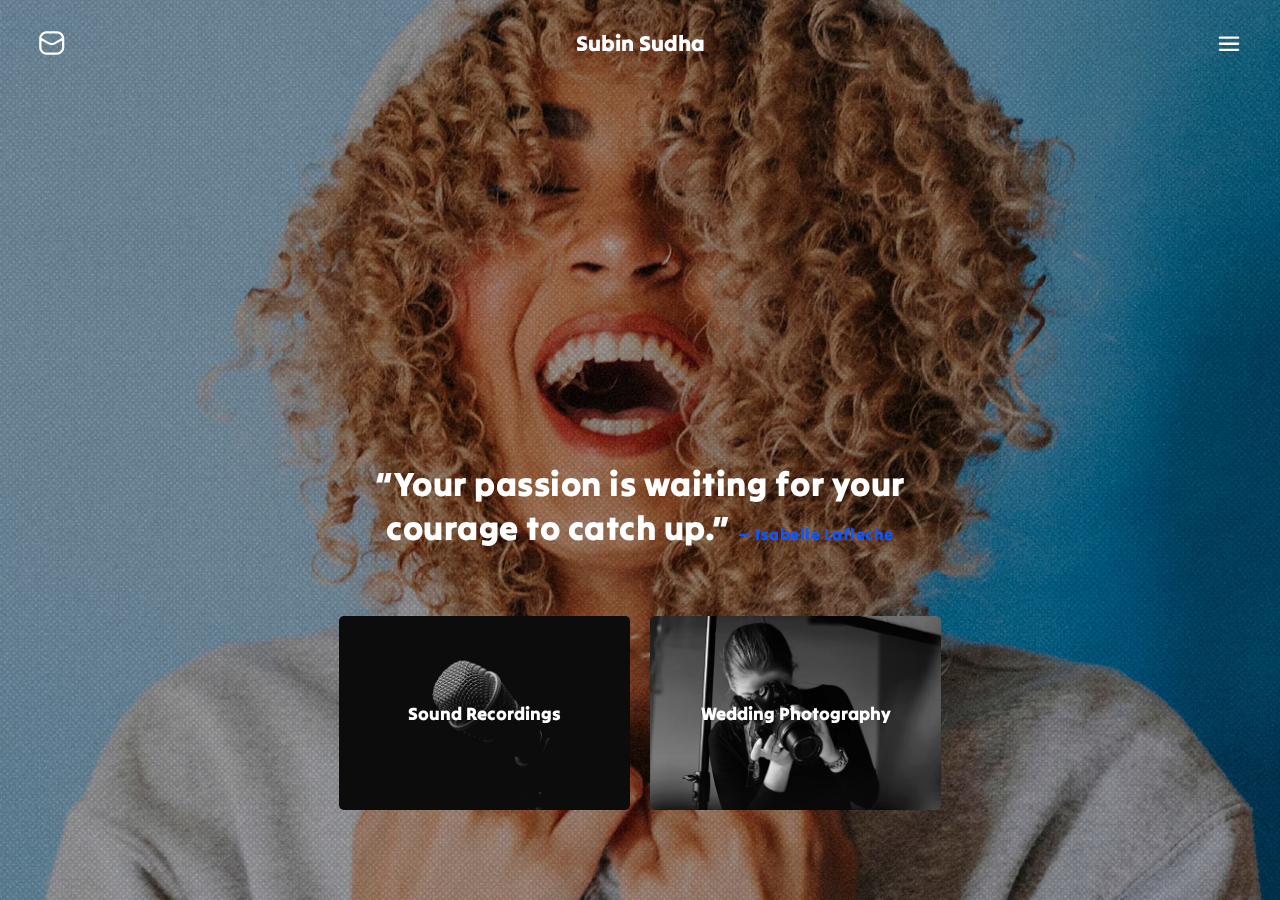
==== commit 1b01ff56: "url change" ====
--- a/index.html
+++ b/index.html
@@ -120,7 +120,7 @@
                 >About me</a
               >
             </li>
-            <li class="nav-item active">
+            <li class="nav-item">
               <a
                 href="/subinsudhagalleryHtml/sounds.html"
                 data-text="Sound Recordings"
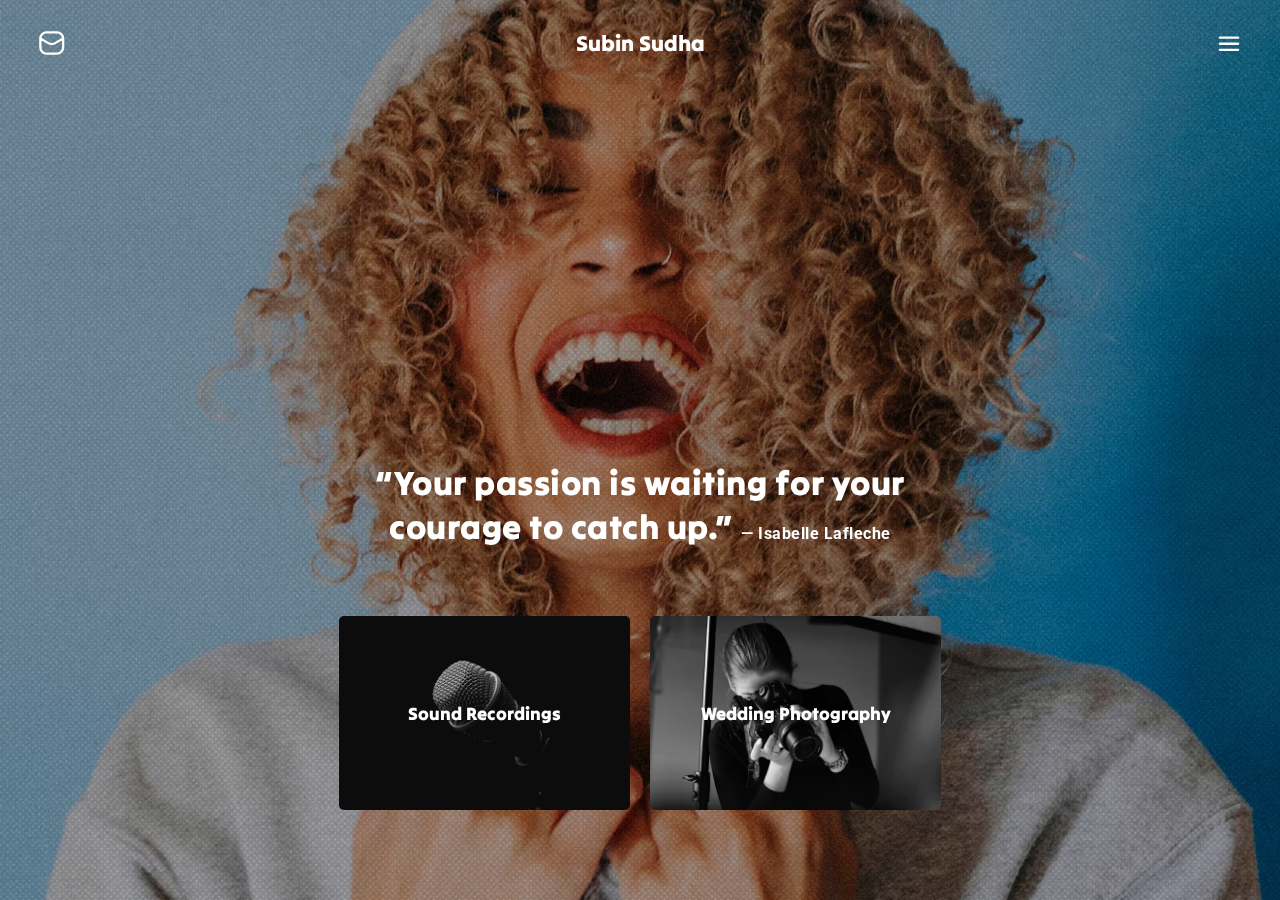
==== commit bb2fbeba: "fix font" ====
--- a/index.html
+++ b/index.html
@@ -2,15 +2,12 @@
 <html lang="en">
   <head>
     <meta charset="UTF-8" />
-
+    <link rel="icon" href="./assets/images/favicon.ico" />
     <meta
       name="viewport"
       content="width=device-width,initial-scale=1.0, user-scalable=no"
     />
-    <link
-      href="https://fonts.googleapis.com/css2?family=Tilt+Warp&display=swap"
-      rel="stylesheet"
-    />
+
     <link rel="stylesheet" href="./assets/style/main.css" />
     <title>Subin Sudha | Wedding photographer</title>
   </head>
--- a/assets/style/main.css
+++ b/assets/style/main.css
@@ -1,3 +1,6 @@
+@import url("https://fonts.googleapis.com/css2?family=Tilt+Warp&display=swap");
+@import url("https://fonts.googleapis.com/css2?family=Roboto:ital,wght@0,400;0,500;0,700;0,900;1,400;1,500;1,700;1,900&display=swap");
+
 * {
   padding: 0;
   margin: 0;
@@ -6,6 +9,7 @@
 
 :root {
   --theme-color: 14, 86, 255;
+  --secondary-font: "Roboto", sans-serif;
 }
 
 ::-webkit-selection {
@@ -30,6 +34,29 @@
 ul {
   list-style-type: none;
 }
+.body-overflow-hidden {
+  overflow: hidden;
+}
+/* SCROLLBAR STYLE */
+
+/* width */
+::-webkit-scrollbar {
+  width: 5px;
+  height: 5px;
+}
+/* Track */
+::-webkit-scrollbar-track {
+  background: #f1f1f1;
+}
+/* Handle */
+::-webkit-scrollbar-thumb {
+  background: #888;
+}
+/* Handle on hover */
+::-webkit-scrollbar-thumb:hover {
+  background: #ced2e4;
+}
+
 .container {
   width: 95%;
   margin: auto;
@@ -373,7 +400,8 @@
 
 .landing-content-text span {
   font-size: 16px;
-  color: rgb(var(--theme-color));
+  color: #fff;
+  font-family: var(--secondary-font);
 }
 
 .main {
@@ -864,7 +892,7 @@
 
 .sounds-list {
   display: flex;
-  gap: 15px;
+  gap: 28px 15px;
   flex-wrap: wrap;
 }
 
@@ -883,14 +911,24 @@
 .sounds-list .sound-item-content .item-title {
   font-size: 14px;
   color: #000;
-  margin-bottom: 5px;
+  margin-bottom: 10px;
   line-height: normal;
 }
 .sounds-list .sound-item-content .item-subtext {
-  font-size: 10px;
+  font-size: 12px;
   color: #666;
   line-height: normal;
   display: block;
+  font-family: var(--secondary-font);
+  font-weight: 500;
+}
+.sounds-list .sound-item-content .item-subtext > em {
+  font-style: normal;
+  display: inline-block;
+  background-color: #eaeaea;
+  padding: 1px 4px;
+  border-radius: 4px;
+  margin-right: 2px;
 }
 .sounds-list .sound-item .controls {
   position: absolute;
@@ -932,6 +970,23 @@
 
 .sounds-list .sound-item .sound-item-content {
   margin-top: 10px;
+}
+
+.sounds-list .timecode {
+  display: flex;
+  justify-content: space-between;
+  align-items: center;
+  margin-top: 6px;
+}
+
+.sounds-list .timecode > span {
+  color: #1f1f1f;
+  font-size: 12px;
+  user-select: none;
+  background-color: #f1f1f1;
+  display: inline-block;
+  padding: 2px 4px;
+  border-radius: 4px;
 }
 
 /* RESPONSIVE */
@@ -1053,14 +1108,14 @@
     gap: 30px;
   }
   .sounds-list .sound-item .album-cover {
-    max-width: 130px;
+    max-width: 150px;
   }
   .sounds-list .sound-item .sound-item-content {
     margin-top: 0;
-    width: calc(100% - 130px);
+    width: calc(100% - 150px);
   }
   .sounds-list .sound-item .sound-player {
-    margin-bottom: 15px;
+    margin-bottom: 6px;
   }
   .sounds-list .sound-item-content .item-title {
     font-size: 18px;
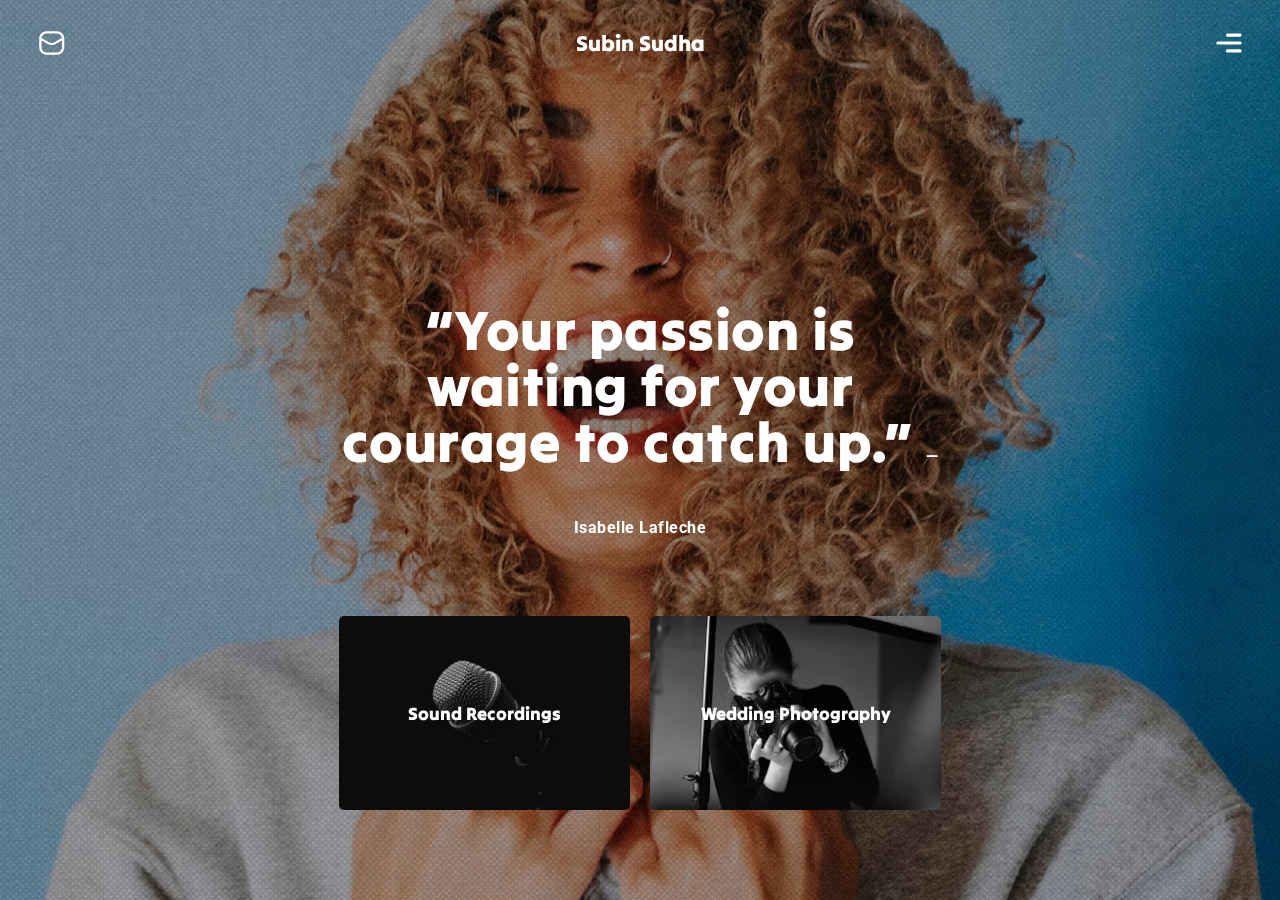
==== commit e237a72e: "menu icon change" ====
--- a/index.html
+++ b/index.html
@@ -33,10 +33,13 @@
             </div>
             <div class="header-action">
               <button class="btn menu" id="nav-menu-toggle">
-                <svg viewBox="0 -0.5 25 25" fill="none">
+                <svg viewBox="0 0 24 24" fill="none">
                   <path
-                    d="M6.5 11.75C6.08579 11.75 5.75 12.0858 5.75 12.5C5.75 12.9142 6.08579 13.25 6.5 13.25V11.75ZM18.5 13.25C18.9142 13.25 19.25 12.9142 19.25 12.5C19.25 12.0858 18.9142 11.75 18.5 11.75V13.25ZM6.5 15.75C6.08579 15.75 5.75 16.0858 5.75 16.5C5.75 16.9142 6.08579 17.25 6.5 17.25V15.75ZM18.5 17.25C18.9142 17.25 19.25 16.9142 19.25 16.5C19.25 16.0858 18.9142 15.75 18.5 15.75V17.25ZM6.5 7.75C6.08579 7.75 5.75 8.08579 5.75 8.5C5.75 8.91421 6.08579 9.25 6.5 9.25V7.75ZM18.5 9.25C18.9142 9.25 19.25 8.91421 19.25 8.5C19.25 8.08579 18.9142 7.75 18.5 7.75V9.25ZM6.5 13.25H18.5V11.75H6.5V13.25ZM6.5 17.25H18.5V15.75H6.5V17.25ZM6.5 9.25H18.5V7.75H6.5V9.25Z"
-                    fill="#ffffff"
+                    d="M11 17H19M5 12H19M11 7H19"
+                    stroke="#ffffff"
+                    stroke-width="2"
+                    stroke-linecap="round"
+                    stroke-linejoin="round"
                   />
                 </svg>
               </button>
--- a/assets/style/main.css
+++ b/assets/style/main.css
@@ -162,7 +162,7 @@
   color: #000;
 }
 .main-header.header-light .header-action .btn svg path {
-  fill: #000;
+  stroke: #000;
 }
 
 .overlay {
@@ -572,6 +572,7 @@
   vertical-align: middle;
   max-width: 100%;
   border-radius: 2px;
+  background-color: #f6f6f6;
 }
 
 .grid-list .grid-item .item-content {
@@ -634,10 +635,10 @@
   width: 46px;
   height: 46px;
   position: fixed;
-  right: 10px;
-  bottom: 10px;
+  right: 0;
+  bottom: 0;
   background-color: #22272b;
-  border-radius: 4px;
+  border-radius: 14px 0 0 0;
   display: flex;
   justify-content: center;
   align-items: center;
@@ -915,12 +916,16 @@
   line-height: normal;
 }
 .sounds-list .sound-item-content .item-subtext {
-  font-size: 12px;
+  font-size: 10px;
   color: #666;
   line-height: normal;
   display: block;
   font-family: var(--secondary-font);
   font-weight: 500;
+  display: flex;
+  align-items: center;
+  gap: 5px;
+  flex-wrap: wrap;
 }
 .sounds-list .sound-item-content .item-subtext > em {
   font-style: normal;
@@ -930,6 +935,27 @@
   border-radius: 4px;
   margin-right: 2px;
 }
+.sounds-list .sound-item-content .item-subtext > em.badge__AAC {
+  color: #fff !important;
+  background-color: #2f59d8 !important;
+}
+.sounds-list .sound-item-content .item-subtext > em.badge__M4A {
+  color: #fff !important;
+  background-color: #2882be !important;
+}
+.sounds-list .sound-item-content .item-subtext > em.badge__MP3 {
+  color: #fff !important;
+  background-color: #26b821 !important;
+}
+.sounds-list .sound-item-content .item-subtext > em.badge__WAV {
+  color: #fff !important;
+  background-color: #f8aa00 !important;
+}
+.sounds-list .sound-item-content .item-subtext > em.badge__WMA {
+  color: #fff !important;
+  background-color: #1cc49f !important;
+}
+
 .sounds-list .sound-item .controls {
   position: absolute;
   left: 50%;
@@ -950,22 +976,40 @@
   outline: 0;
   background-position: center center;
   background-repeat: no-repeat;
-  background-size: 50px;
+  background-size: 64px;
   width: 100%;
   height: 100%;
   cursor: pointer;
   transition: 0.3s ease;
-}
+  position: absolute;
+  z-index: 2;
+}
+.sounds-list .sound-item .sound-control-btn:hover {
+  background-color: rgba(255, 255, 255, 0.5);
+}
+.audio-progress-element {
+  position: absolute;
+  left: 50%;
+  top: 50%;
+  width: 80px;
+  height: 80px;
+  transform: translate(-50%, -50%);
+  z-index: 4;
+  pointer-events: none;
+}
+.progress-circle-svg {
+  stroke-dasharray: 224.82; /* Circumference of the circle */
+  stroke-dashoffset: 224.82; /* Start at 100% hidden */
+  transform: rotate(270deg);
+  transform-origin: center;
+  transition: stroke-dashoffset 0.1s linear;
+}
+
 .sounds-list .sound-item .sound-control-btn.play {
   background-image: url("../images/icons/play-button.svg");
 }
 .sounds-list .sound-item .sound-control-btn.pause {
   background-image: url("../images/icons/pause-button.svg");
-}
-
-.sounds-list .sound-item .controls .sound-control-btn.pause,
-.sounds-list .sound-item .controls:hover .sound-control-btn {
-  background-color: rgba(16, 71, 237, 0.386);
 }
 
 .sounds-list .sound-item .sound-item-content {
@@ -989,6 +1033,118 @@
   border-radius: 4px;
 }
 
+/* SOUND SKELETON LOADER */
+.sound__skeleton__loader {
+  background-color: #eaeaea;
+}
+/* .sound-cover__skeleton {
+  width: 100%;
+  aspect-ratio: 1 / 1;
+  border-radius: 10px;
+}
+
+@supports not (aspect-ratio: 1 / 1) {
+  .sound-cover__skeleton::before {
+    float: left;
+    padding-top: 100%;
+    content: "";
+  }
+
+  .sound-cover__skeleton::after {
+    display: block;
+    content: "";
+    clear: both;
+  }
+} */
+
+.sound-cover__skeleton {
+  width: 100%;
+  border-radius: 10px;
+  display: flex;
+  justify-content: center;
+  align-items: center;
+  font-size: 22px;
+  color: #000;
+}
+.grid-list .grid-item .img-holder::before,
+.sound-cover__skeleton::before {
+  content: "";
+  float: left;
+}
+.grid-list .grid-item .img-holder::before {
+  padding-top: 80%;
+}
+.sound-cover__skeleton::before {
+  padding-top: 100%;
+}
+.grid-list .grid-item .img-holder::after,
+.sound-cover__skeleton::after {
+  content: "";
+  display: block;
+  clear: both;
+}
+
+.sound-item-content__skeleton {
+  margin-top: 10px;
+}
+
+.sound-timecode-item__skeleton {
+  height: 14px;
+  display: inline-block;
+  width: 60px;
+}
+.sound-title__skeleton {
+  height: 22px;
+}
+.sound-subtext__skeleton {
+  width: 60px;
+  height: 18px;
+  display: inline-block;
+  margin-top: 10px;
+  margin-right: 2px;
+  border-radius: 3px;
+}
+
+.sound__skeleton__loader {
+  -moz-animation: 1.5s skeleton__animation linear infinite;
+  -webkit-animation: 1.5s skeleton__animation linear infinite;
+  animation: 1.5s skeleton__animation linear infinite;
+}
+
+@-moz-keyframes skeleton__animation {
+  0% {
+    opacity: 1;
+  }
+  50% {
+    opacity: 0.4;
+  }
+  100% {
+    opacity: 1;
+  }
+}
+@-webkit-keyframes skeleton__animation {
+  0% {
+    opacity: 1;
+  }
+  50% {
+    opacity: 0.4;
+  }
+  100% {
+    opacity: 1;
+  }
+}
+@keyframes skeleton__animation {
+  0% {
+    opacity: 1;
+  }
+  50% {
+    opacity: 0.4;
+  }
+  100% {
+    opacity: 1;
+  }
+}
+
 /* RESPONSIVE */
 
 @media screen and (max-width: 767px) {
@@ -997,6 +1153,12 @@
   }
   .sounds-list {
     padding-left: 15px;
+  }
+
+  /* skeleton sound */
+
+  .sound-player__skeleton {
+    display: none;
   }
 }
 
@@ -1040,6 +1202,10 @@
   .contact-page-content .email-enquiry {
     display: inline-block;
   }
+
+  .sounds-list .sound-item-content .item-subtext {
+    font-size: 12px;
+  }
 }
 
 @media screen and (min-width: 768px) {
@@ -1095,7 +1261,7 @@
   }
 
   .sounds-list {
-    gap: 30px;
+    gap: 40px;
   }
   .sounds-list .sound-item {
     width: 100%;
@@ -1120,8 +1286,35 @@
   .sounds-list .sound-item-content .item-title {
     font-size: 18px;
   }
-  .sounds-list .sound-item-content .item-subtext {
-    font-size: 12px;
+
+  /* skeleton sound */
+
+  .sound-item-wrap__skeleton {
+    display: flex;
+    align-items: center;
+    justify-content: flex-start;
+    gap: 30px;
+  }
+  .sound-cover__skeleton {
+    max-width: 150px;
+  }
+  .sound-item-content__skeleton {
+    margin-top: 0;
+    width: calc(100% - 150px);
+  }
+  .sound-waveform__skeleton {
+    height: 60px;
+  }
+  .sound-timecode__skeleton {
+    display: flex;
+    justify-content: space-between;
+    align-items: center;
+    margin-top: 4px;
+    margin-bottom: 4px;
+  }
+  .sound-title__skeleton {
+    height: 22px;
+    max-width: 290px;
   }
 }
 @media screen and (min-width: 992px) {
@@ -1176,6 +1369,11 @@
   .single-page-wrapper .page-splits.split__right .contact-page-content {
     padding-left: 50px;
   }
+  /* REMOVE THIS LINE TO LANDING TEXT tO SMALL IN DESKTOP */
+  .landing-content-text h1 {
+    font-size: 56px;
+    line-height: 56px;
+  }
 }
 @media screen and (min-width: 1200px) {
   .grid-list {
@@ -1193,3 +1391,19 @@
     width: calc(33.333333333% - 55px);
   }
 }
+
+/* initial hide - remove while react development */
+
+.sounds-list .sound-item .sound-item-wrap {
+  display: none;
+}
+@media screen and (max-width: 767px) {
+  .sounds-list .sound-item .sound-item-wrap.visible__element {
+    display: block !important;
+  }
+}
+@media screen and (min-width: 768px) {
+  .sounds-list .sound-item .sound-item-wrap.visible__element {
+    display: flex !important;
+  }
+}
